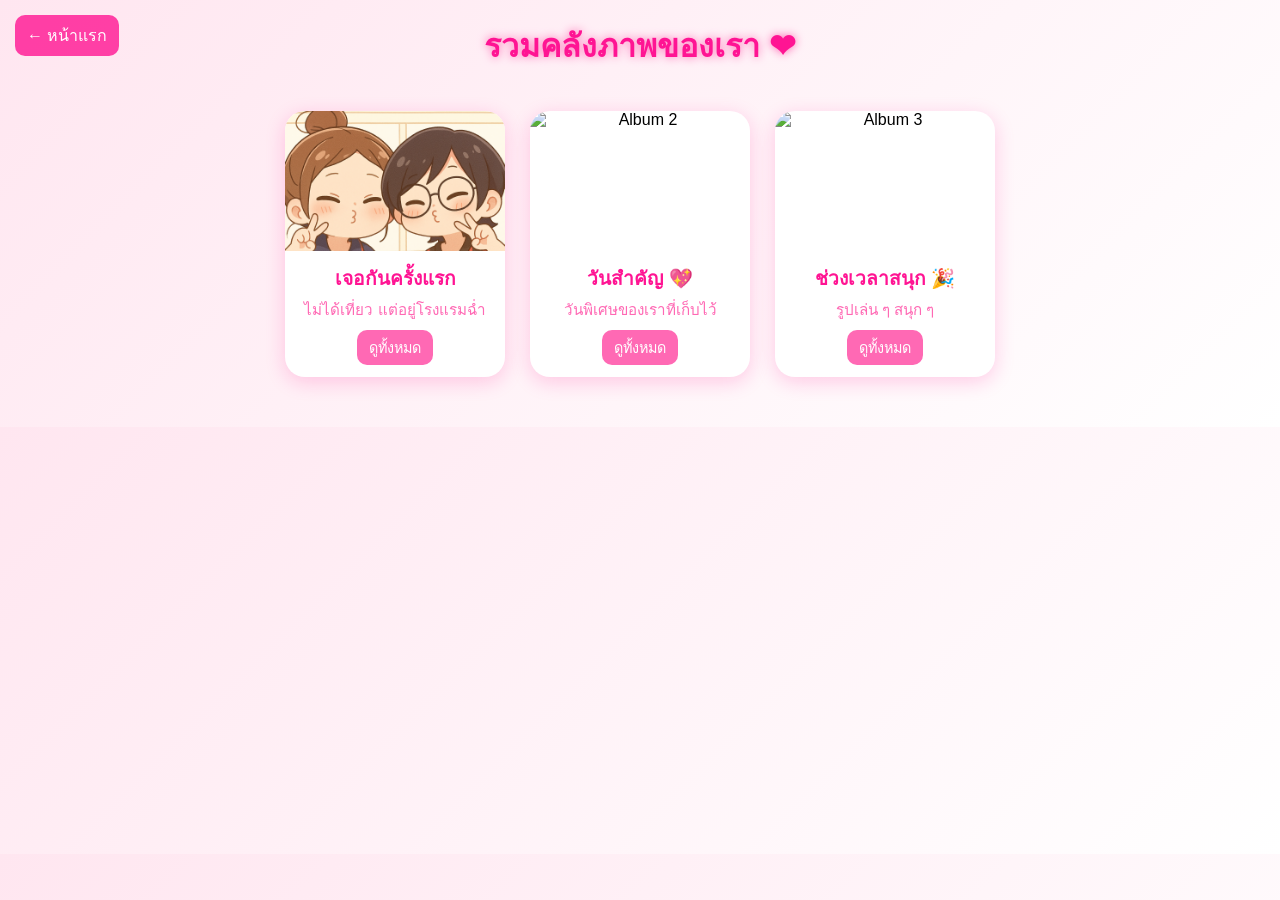
==== gallery.html @ 84c184a3 "Add files via upload" ====
<!DOCTYPE html>
<html lang="th">
<head>
<meta charset="UTF-8">
<meta name="viewport" content="width=device-width, initial-scale=1.0">
<title>Memory Albums 💖</title>
<button id="back-index-btn">&#8592; หน้าแรก</button>
<style>
body {
  margin: 0;
  font-family: 'Arial', sans-serif;
  background: linear-gradient(135deg,#ffe6f0,#fff);
  text-align: center;
}
h1 {
  color: #ff1493;
  margin-top: 20px;
  margin-bottom: 40px;
  text-shadow: 0 0 10px #ff69b4;
}
.album-grid {
  display: flex;
  flex-wrap: wrap;
  justify-content: center;
  gap: 25px;
  padding: 0 20px 50px 20px;
}
.album-card {
  width: 220px;
  border-radius: 20px;
  overflow: hidden;
  background: #fff;
  box-shadow: 0 5px 20px rgba(255,20,147,0.2);
  cursor: pointer;
  transition: transform 0.3s, box-shadow 0.3s;
}
.album-card:hover {
  transform: translateY(-10px) scale(1.05);
  box-shadow: 0 8px 25px rgba(255,20,147,0.3);
}
.album-card img {
  width: 100%;
  display: block;
  height: 140px;
  object-fit: cover;
}
.album-content {
  padding: 12px;
}
.album-title {
  font-size: 1.2rem;
  font-weight: bold;
  color: #ff1493;
  margin-bottom: 5px;
}
.album-desc {
  font-size: 0.95rem;
  color: #ff69b4;
}
.view-all-btn {
  margin-top: 8px;
  padding: 6px 12px;
  background: #ff69b4;
  color: #fff;
  border: none;
  border-radius: 10px;
  cursor: pointer;
  font-size: 0.9rem;
  transition: background 0.3s;
}
.view-all-btn:hover {
  background: #ff1493;
}

/* Modal */
#album-modal {
  display: none;
  position: fixed;
  top:0; left:0;
  width:100%; height:100%;
  background: rgba(0,0,0,0.85);
  justify-content: center;
  align-items: center;
  z-index: 9999;
}
#modal-container {
  position: relative;
  max-width: 90%;
  max-height: 80%;
  text-align: center;
}
#modal-img {
  max-width: 100%;
  max-height: 70vh;
  border-radius: 12px;
  box-shadow: 0 5px 15px rgba(255,20,147,0.3);
  transition: opacity 0.5s ease-in-out;
  opacity: 1;
}
#album-name {
  color: #fff;
  font-size: 1.5rem;
  margin: 10px 0;
  text-shadow: 0 0 10px #ff69b4;
}
#image-counter {
  color: #fff;
  font-size: 1rem;
  margin-bottom: 10px;
}
.close-btn {
  position: fixed;
  top: 15px;
  right: 25px;
  font-size: 2rem;
  color: #fff;
  cursor: pointer;
  z-index: 10000;
}
.nav-btn {
  position: absolute;
  top: 50%;
  transform: translateY(-50%);
  background: rgba(255,20,147,0.6);
  color: #fff;
  border: none;
  font-size: 2rem;
  padding: 10px 15px;
  cursor: pointer;
  border-radius: 50%;
  user-select: none;
}
#prev-btn { left: -60px; }
#next-btn { right: -60px; }

#modal-grid {
  display: none;
  flex-wrap: wrap;
  justify-content: center;
  gap: 15px;
}
#modal-grid img {
  width: 200px;
  height: 200px; /* ให้เป็นสี่เหลี่ยมจัตุรัส */
  object-fit: cover; /* ครอบเต็มแต่ไม่บิด */
  border-radius: 10px;
  box-shadow: 0 5px 15px rgba(255,20,147,0.3);
  opacity: 0;
  transform: translateY(20px);
  transition: opacity 0.5s ease, transform 0.5s ease;
}
#modal-grid img.show {
  opacity: 1;
  transform: translateY(0);
}
.next-album-btn {
  margin-top: 15px;
  padding: 8px 14px;
  background: #ff69b4;
  color: #fff;
  border: none;
  border-radius: 10px;
  cursor: pointer;
}
.next-album-btn:hover { background: #ff1493; }

#back-index-btn {
  position: fixed;
  top: 15px;
  left: 15px;
  z-index: 10001;
  padding: 8px 12px;
  background: rgba(255,20,147,0.8);
  color: #fff;
  border: none;
  border-radius: 10px;
  font-size: 1rem;
  cursor: pointer;
  transition: background 0.3s;
}
#back-index-btn:hover {
  background: rgba(255,20,147,1);
}
</style>
</head>
<body>

<h1>รวมคลังภาพของเรา ❤</h1>

<div class="album-grid" id="album-grid">
  <!-- ตัวอย่างอัลบั้ม -->
  <div class="album-card" data-album="album1" data-name="เจอกันครั้งแรก">
    <img src="images/album1/1.png" alt="Album 1">
    <div class="album-content">
      <div class="album-title">เจอกันครั้งแรก</div>
      <div class="album-desc">ไม่ได้เที่ยว แต่อยู่โรงแรมฉ่ำ</div>
      <button class="view-all-btn">ดูทั้งหมด</button>
    </div>
  </div>

  <div class="album-card" data-album="album2" data-name="วันสำคัญ 💖">
    <img src="images/album2/cover1.jpg" alt="Album 2">
    <div class="album-content">
      <div class="album-title">วันสำคัญ 💖</div>
      <div class="album-desc">วันพิเศษของเราที่เก็บไว้</div>
      <button class="view-all-btn">ดูทั้งหมด</button>
    </div>
  </div>

  <div class="album-card" data-album="album3" data-name="ช่วงเวลาสนุก 🎉">
    <img src="images/album3/cover1.jpg" alt="Album 3">
    <div class="album-content">
      <div class="album-title">ช่วงเวลาสนุก 🎉</div>
      <div class="album-desc">รูปเล่น ๆ สนุก ๆ</div>
      <button class="view-all-btn">ดูทั้งหมด</button>
    </div>
  </div>
</div>

<!-- Modal -->
<div id="album-modal">
  <span class="close-btn" id="close-modal">&times;</span>
  <div id="modal-container">
    <button class="nav-btn" id="prev-btn">&#10094;</button>
    <div id="album-name"></div>
    <div id="image-counter"></div>
    <img id="modal-img" src="">
    <div id="modal-grid"></div>
    <button class="nav-btn" id="next-btn">&#10095;</button>
    <button class="next-album-btn" id="next-album-btn" style="display:none;">ไปอัลบั้มถัดไป</button>
  </div>
</div>

<script>
const albums = {
  album1: ["images/album1/2.jpg","images/album1/3.jpg","images/album1/4.jpg","images/album1/5.jpg"],
  album2: ["images/album2/1.jpg","images/album2/2.jpg","images/album2/3.jpg"],
  album3: ["images/album3/1.jpg","images/album3/2.jpg","images/album3/3.jpg"]
};
const albumCards = document.querySelectorAll('.album-card');
const albumModal = document.getElementById('album-modal');
const modalImg = document.getElementById('modal-img');
const albumName = document.getElementById('album-name');
const imageCounter = document.getElementById('image-counter');
const closeModal = document.getElementById('close-modal');
const prevBtn = document.getElementById('prev-btn');
const nextBtn = document.getElementById('next-btn');
const modalGrid = document.getElementById('modal-grid');
const viewAllBtns = document.querySelectorAll('.view-all-btn');
const nextAlbumBtn = document.getElementById('next-album-btn');

let albumKeys = Object.keys(albums);
let currentAlbumKey = '';
let currentAlbumIndex = 0;
let currentIndex = 0;

function fadeIn(){
  modalImg.style.opacity = 0;
  setTimeout(()=> modalImg.style.opacity = 1, 50);
}
function updateCounter(){
  imageCounter.textContent = `รูป ${currentIndex+1} / ${currentAlbum.length}`;
}
function showImage(index){
  modalImg.style.opacity = 0;
  setTimeout(()=>{
    modalImg.src = currentAlbum[index];
    fadeIn();
    updateCounter();
  }, 200);
}

albumCards.forEach(card=>{
  card.addEventListener('click',()=>{
    currentAlbumKey = card.dataset.album;
    currentAlbumIndex = albumKeys.indexOf(currentAlbumKey);
    currentAlbum = albums[currentAlbumKey];
    currentIndex = 0;
    modalImg.style.display='block';
    prevBtn.style.display='block';
    nextBtn.style.display='block';
    modalGrid.style.display='none';
    nextAlbumBtn.style.display = (currentAlbumIndex < albumKeys.length-1)? 'block':'none';
    modalImg.src = currentAlbum[currentIndex];
    albumName.textContent = card.dataset.name;
    albumModal.style.display='flex';
    fadeIn();
    updateCounter();
  });
});

prevBtn.addEventListener('click', e=>{
  e.stopPropagation();
  currentIndex = (currentIndex - 1 + currentAlbum.length) % currentAlbum.length;
  showImage(currentIndex);
});
nextBtn.addEventListener('click', e=>{
  e.stopPropagation();
  currentIndex = (currentIndex + 1) % currentAlbum.length;
  showImage(currentIndex);
});

viewAllBtns.forEach(btn=>{
  btn.addEventListener('click', e=>{
    e.stopPropagation();
    const card = btn.closest('.album-card');
    const key = card.dataset.album;
    const title = card.dataset.name;
    const images = albums[key];
    modalImg.style.display='none';
    prevBtn.style.display='none';
    nextBtn.style.display='none';
    nextAlbumBtn.style.display = (albumKeys.indexOf(key) < albumKeys.length-1)? 'block':'none';
    albumName.textContent = title;
    modalGrid.innerHTML='';
    modalGrid.style.display='flex';
    images.forEach((src, idx)=>{
      const img = document.createElement('img');
      img.src=src;
      modalGrid.appendChild(img);
      setTimeout(()=>img.classList.add('show'), idx*150);
    });
    albumModal.style.display='flex';
    imageCounter.textContent = `ทั้งหมด ${images.length} รูป`;
  });
});

nextAlbumBtn.addEventListener('click', ()=>{
  currentAlbumIndex++;
  if(currentAlbumIndex >= albumKeys.length) return;
  currentAlbumKey = albumKeys[currentAlbumIndex];
  const card = document.querySelector(`.album-card[data-album="${currentAlbumKey}"]`);
  card.click();
});

// ปิด modal
closeModal.addEventListener('click',()=>{albumModal.style.display='none';});
albumModal.addEventListener('click', e=>{if(e.target===albumModal) albumModal.style.display='none';});

const backIndexBtn = document.getElementById('back-index-btn');
backIndexBtn.addEventListener('click', ()=>{
  window.location.href = 'index.html'; // หรือใช้ window.location.reload() ถ้าอยู่หน้าเดียวกัน
});
</script>

</body>
</html>
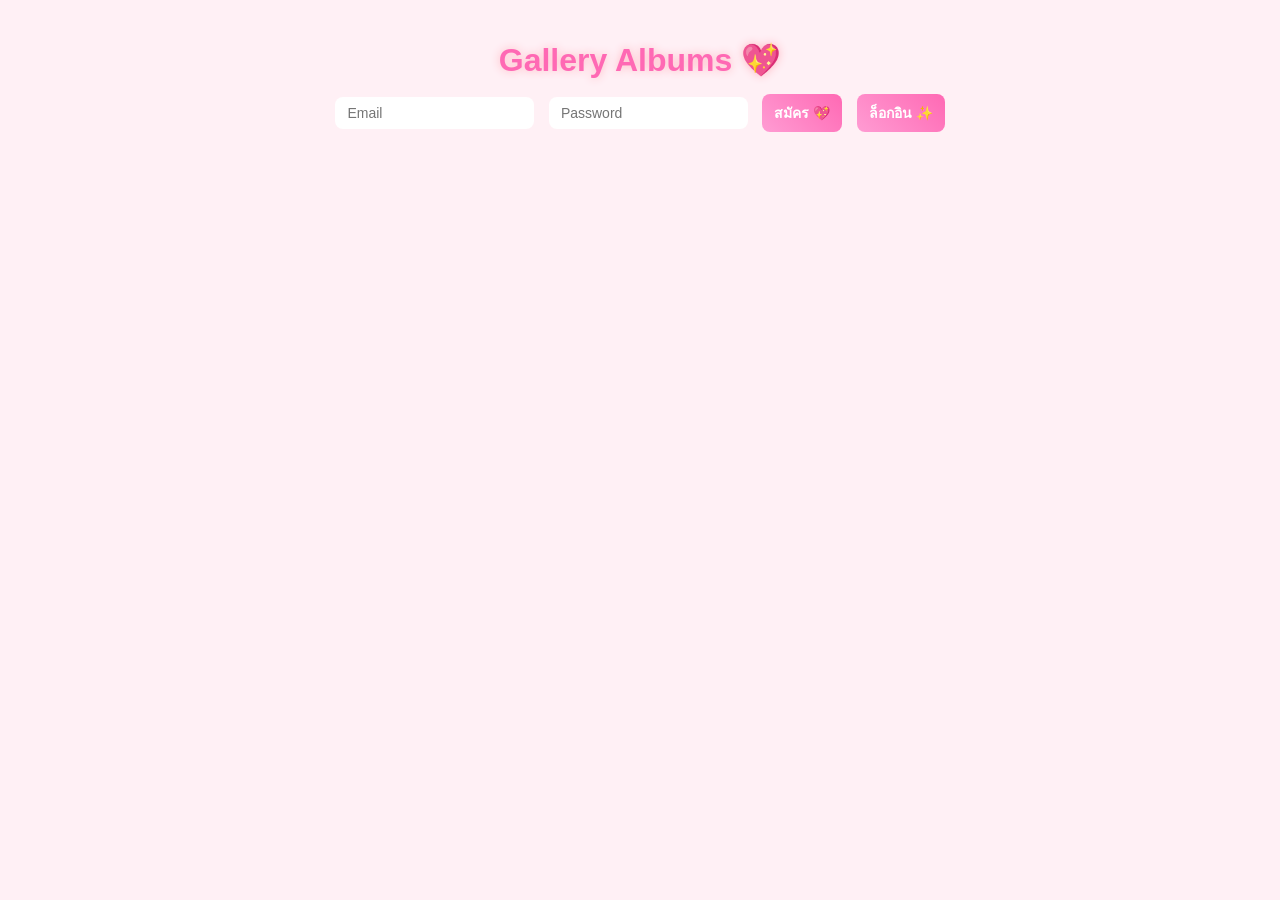
==== commit f7109fe0: "Add files via upload" ====
--- a/gallery.html
+++ b/gallery.html
@@ -1,347 +1,459 @@
 <!DOCTYPE html>
+
 <html lang="th">
 <head>
 <meta charset="UTF-8">
 <meta name="viewport" content="width=device-width, initial-scale=1.0">
-<title>Memory Albums 💖</title>
-<button id="back-index-btn">&#8592; หน้าแรก</button>
+<title>Gallery Albums 💖</title>
+
 <style>
-body {
-  margin: 0;
-  font-family: 'Arial', sans-serif;
-  background: linear-gradient(135deg,#ffe6f0,#fff);
-  text-align: center;
+  body { font-family: 'Arial', sans-serif; background: #fff0f5; margin:0; padding:20px; text-align:center; }
+  h1 { color:#ff69b4; margin-bottom:10px; text-shadow:0 0 10px #ffb6c1; }
+
+  input, button { margin:5px; padding:8px 12px; border-radius:8px; border:none; font-size:14px; }
+  button { cursor:pointer; background: linear-gradient(45deg, #ff9cd3, #ff69b4); color:white; font-weight:bold; transition: transform 0.2s; }
+  button:hover { transform: scale(1.05); }
+
+  #album-container { display:grid; grid-template-columns:repeat(auto-fill,minmax(200px,1fr)); gap:20px; margin-top:20px; }
+  .album-card { position:relative; border-radius:15px; overflow:hidden; box-shadow:0 5px 15px rgba(0,0,0,0.15); cursor:pointer; background:#fff; transition: transform 0.2s, box-shadow 0.3s; }
+  .album-card:hover { transform: scale(1.03); box-shadow:0 8px 20px rgba(255,20,147,0.2); }
+  .album-card img { width:100%; height:140px; object-fit:cover; }
+  .album-content { padding:12px; }
+  .album-title { font-size:1.1rem; font-weight:bold; color:#ff1493; }
+  .album-desc { font-size:0.9rem; color:#777; margin-top:4px; }
+  .album-owner { font-size:0.8rem; color:#aaa; margin-top:6px; }
+  .album-actions { margin-top:10px; display:flex; justify-content:center; gap:10px; }
+  .album-actions button { font-size:0.8rem; padding:5px 10px; }
+
+  /* Photo Grid */
+  #photo-grid { display:grid; grid-template-columns:repeat(auto-fill,minmax(150px,1fr)); gap:15px; margin-top:20px; }
+  .photo-card { position:relative; border-radius:10px; overflow:hidden; box-shadow:0 3px 10px rgba(0,0,0,0.15); }
+  .photo-card img { width:100%; height:120px; object-fit:cover; cursor:pointer; }
+  .photo-btns { position:absolute; top:8px; right:8px; display:flex; gap:5px; }
+  .photo-btns button { width:28px; height:28px; border-radius:50%; border:none; color:#fff; font-weight:bold; cursor:pointer; font-size:14px; }
+  .delete-btn { background:red; }
+  .edit-btn { background:orange; }
+
+  /* Modal */
+  .modal { display:none; position:fixed; top:0; left:0; width:100%; height:100%; background:rgba(0,0,0,0.7); justify-content:center; align-items:center; z-index:9999; }
+  .modal-content { background:#fff; border-radius:15px; padding:20px; width:90%; max-width:400px; text-align:center; box-shadow:0 5px 15px rgba(255,20,147,0.3); }
+  .modal-content h2 { color:#ff1493; margin-bottom:15px; }
+  .modal-content input { width:90%; margin:8px auto; display:block; }
+  .modal-content button { margin-top:10px; }
+
+  #lightbox { display:none; position:fixed; top:0; left:0; width:100%; height:100%; background:rgba(0,0,0,0.9); justify-content:center; align-items:center; flex-direction:column; z-index:9999; }
+  #lightbox img { max-width:90%; max-height:80%; border-radius:12px; margin-bottom:10px; }
+  /* ---------------- Photo Added Animation ---------------- */
+.photo-added {
+  animation: pop 0.5s ease forwards;
 }
-h1 {
-  color: #ff1493;
-  margin-top: 20px;
-  margin-bottom: 40px;
-  text-shadow: 0 0 10px #ff69b4;
-}
-.album-grid {
-  display: flex;
-  flex-wrap: wrap;
-  justify-content: center;
-  gap: 25px;
-  padding: 0 20px 50px 20px;
-}
-.album-card {
-  width: 220px;
-  border-radius: 20px;
-  overflow: hidden;
-  background: #fff;
-  box-shadow: 0 5px 20px rgba(255,20,147,0.2);
-  cursor: pointer;
-  transition: transform 0.3s, box-shadow 0.3s;
-}
-.album-card:hover {
-  transform: translateY(-10px) scale(1.05);
-  box-shadow: 0 8px 25px rgba(255,20,147,0.3);
-}
-.album-card img {
-  width: 100%;
-  display: block;
-  height: 140px;
-  object-fit: cover;
-}
-.album-content {
-  padding: 12px;
-}
-.album-title {
-  font-size: 1.2rem;
-  font-weight: bold;
-  color: #ff1493;
-  margin-bottom: 5px;
-}
-.album-desc {
-  font-size: 0.95rem;
-  color: #ff69b4;
-}
-.view-all-btn {
-  margin-top: 8px;
-  padding: 6px 12px;
-  background: #ff69b4;
-  color: #fff;
-  border: none;
-  border-radius: 10px;
-  cursor: pointer;
-  font-size: 0.9rem;
-  transition: background 0.3s;
-}
-.view-all-btn:hover {
-  background: #ff1493;
-}
-
-/* Modal */
-#album-modal {
-  display: none;
-  position: fixed;
-  top:0; left:0;
-  width:100%; height:100%;
-  background: rgba(0,0,0,0.85);
-  justify-content: center;
-  align-items: center;
-  z-index: 9999;
-}
-#modal-container {
-  position: relative;
-  max-width: 90%;
-  max-height: 80%;
-  text-align: center;
-}
-#modal-img {
-  max-width: 100%;
-  max-height: 70vh;
-  border-radius: 12px;
-  box-shadow: 0 5px 15px rgba(255,20,147,0.3);
-  transition: opacity 0.5s ease-in-out;
-  opacity: 1;
-}
-#album-name {
-  color: #fff;
-  font-size: 1.5rem;
-  margin: 10px 0;
-  text-shadow: 0 0 10px #ff69b4;
-}
-#image-counter {
-  color: #fff;
-  font-size: 1rem;
-  margin-bottom: 10px;
-}
-.close-btn {
-  position: fixed;
-  top: 15px;
-  right: 25px;
-  font-size: 2rem;
-  color: #fff;
-  cursor: pointer;
-  z-index: 10000;
-}
-.nav-btn {
-  position: absolute;
-  top: 50%;
-  transform: translateY(-50%);
-  background: rgba(255,20,147,0.6);
-  color: #fff;
-  border: none;
-  font-size: 2rem;
-  padding: 10px 15px;
-  cursor: pointer;
-  border-radius: 50%;
-  user-select: none;
-}
-#prev-btn { left: -60px; }
-#next-btn { right: -60px; }
-
-#modal-grid {
-  display: none;
-  flex-wrap: wrap;
-  justify-content: center;
-  gap: 15px;
-}
-#modal-grid img {
-  width: 200px;
-  height: 200px; /* ให้เป็นสี่เหลี่ยมจัตุรัส */
-  object-fit: cover; /* ครอบเต็มแต่ไม่บิด */
-  border-radius: 10px;
-  box-shadow: 0 5px 15px rgba(255,20,147,0.3);
-  opacity: 0;
-  transform: translateY(20px);
-  transition: opacity 0.5s ease, transform 0.5s ease;
-}
-#modal-grid img.show {
-  opacity: 1;
-  transform: translateY(0);
-}
-.next-album-btn {
-  margin-top: 15px;
-  padding: 8px 14px;
-  background: #ff69b4;
-  color: #fff;
-  border: none;
-  border-radius: 10px;
-  cursor: pointer;
-}
-.next-album-btn:hover { background: #ff1493; }
-
-#back-index-btn {
-  position: fixed;
-  top: 15px;
-  left: 15px;
-  z-index: 10001;
-  padding: 8px 12px;
-  background: rgba(255,20,147,0.8);
-  color: #fff;
-  border: none;
-  border-radius: 10px;
-  font-size: 1rem;
-  cursor: pointer;
-  transition: background 0.3s;
-}
-#back-index-btn:hover {
-  background: rgba(255,20,147,1);
+
+@keyframes pop {
+  0% { transform: scale(0.5); opacity: 0; }
+  50% { transform: scale(1.2); opacity: 1; }
+  100% { transform: scale(1); opacity: 1; }
 }
 </style>
+
 </head>
 <body>
-
-<h1>รวมคลังภาพของเรา ❤</h1>
-
-<div class="album-grid" id="album-grid">
-  <!-- ตัวอย่างอัลบั้ม -->
-  <div class="album-card" data-album="album1" data-name="เจอกันครั้งแรก">
-    <img src="images/album1/1.png" alt="Album 1">
-    <div class="album-content">
-      <div class="album-title">เจอกันครั้งแรก</div>
-      <div class="album-desc">ไม่ได้เที่ยว แต่อยู่โรงแรมฉ่ำ</div>
-      <button class="view-all-btn">ดูทั้งหมด</button>
-    </div>
+<h1>Gallery Albums 💖</h1>
+
+<!-- Auth -->
+
+<div id="auth-section">
+  <input type="email" id="email" placeholder="Email">
+  <input type="password" id="password" placeholder="Password">
+  <button id="registerBtn">สมัคร 💖</button>
+  <button id="loginBtn">ล็อกอิน ✨</button>
+  <button id="logoutBtn" style="display:none;">กลับหน้าหลัก</button>
+</div>
+
+<!-- Create Album -->
+<div id="create-album-section" style="display:none;">
+  <input type="text" id="albumTitle" placeholder="ชื่ออัลบั้ม 🌸">
+  <input type="text" id="albumDesc" placeholder="คำบรรยายอัลบั้ม 🌸">
+  <input type="file" id="coverFile" accept="image/*">
+  <img id="coverPreview" style="display:none; max-height:100px; margin-top:10px; border-radius:8px;">
+  <button id="createAlbumBtn">สร้างอัลบั้มใหม่ 🎀</button>
+</div>
+
+<!-- Album View -->
+<div id="album-view" style="display:none;">
+  <button id="backBtn">◀ กลับ</button>
+  <h2 id="albumName"></h2>
+  <input type="file" id="photoFile" accept="image/*">
+  <img id="photoPreview" style="display:none; max-height:100px; margin-top:10px; border-radius:8px;">
+  <button id="addPhotoBtn">เพิ่มรูปลงอัลบั้ม 💖</button>
+  <div id="photo-grid"></div>
+</div>
+
+<!-- Album Cards -->
+
+<div id="album-container"></div>
+
+<!-- Album View -->
+
+<div id="album-view" style="display:none;">
+  <button id="backBtn">◀ กลับ</button>
+  <h2 id="albumName"></h2>
+  <div>
+    <input type="file" id="photoFile" accept="image/*">
+    <button id="addPhotoBtn">เพิ่มรูปลงอัลบั้ม 💖</button>
   </div>
-
-  <div class="album-card" data-album="album2" data-name="วันสำคัญ 💖">
-    <img src="images/album2/cover1.jpg" alt="Album 2">
-    <div class="album-content">
-      <div class="album-title">วันสำคัญ 💖</div>
-      <div class="album-desc">วันพิเศษของเราที่เก็บไว้</div>
-      <button class="view-all-btn">ดูทั้งหมด</button>
-    </div>
+  <div id="photo-grid"></div>
+</div>
+
+<!-- Lightbox -->
+
+<div id="lightbox">
+  <img id="lightboxImg" src="">
+  <button id="closeBtn">Close ✖</button>
+</div>
+
+<!-- Edit Modal -->
+
+<div class="modal" id="editModal">
+  <div class="modal-content">
+    <h2 id="modalTitle">แก้ไข</h2>
+    <input type="text" id="editInput1" placeholder="">
+    <input type="text" id="editInput2" placeholder="" style="display:none;">
+    <input type="file" id="editFile" accept="image/*" style="display:none;">
+    <button id="saveEditBtn">บันทึก ✅</button>
+    <button onclick="closeModal()">ยกเลิก ❌</button>
   </div>
-
-  <div class="album-card" data-album="album3" data-name="ช่วงเวลาสนุก 🎉">
-    <img src="images/album3/cover1.jpg" alt="Album 3">
-    <div class="album-content">
-      <div class="album-title">ช่วงเวลาสนุก 🎉</div>
-      <div class="album-desc">รูปเล่น ๆ สนุก ๆ</div>
-      <button class="view-all-btn">ดูทั้งหมด</button>
-    </div>
-  </div>
-</div>
-
-<!-- Modal -->
-<div id="album-modal">
-  <span class="close-btn" id="close-modal">&times;</span>
-  <div id="modal-container">
-    <button class="nav-btn" id="prev-btn">&#10094;</button>
-    <div id="album-name"></div>
-    <div id="image-counter"></div>
-    <img id="modal-img" src="">
-    <div id="modal-grid"></div>
-    <button class="nav-btn" id="next-btn">&#10095;</button>
-    <button class="next-album-btn" id="next-album-btn" style="display:none;">ไปอัลบั้มถัดไป</button>
-  </div>
-</div>
-
-<script>
-const albums = {
-  album1: ["images/album1/2.jpg","images/album1/3.jpg","images/album1/4.jpg","images/album1/5.jpg"],
-  album2: ["images/album2/1.jpg","images/album2/2.jpg","images/album2/3.jpg"],
-  album3: ["images/album3/1.jpg","images/album3/2.jpg","images/album3/3.jpg"]
+</div>
+
+<script type="module">
+import { initializeApp } from "https://www.gstatic.com/firebasejs/10.9.0/firebase-app.js";
+import { getFirestore, collection, addDoc, deleteDoc, doc, onSnapshot, updateDoc } from "https://www.gstatic.com/firebasejs/10.9.0/firebase-firestore.js";
+import { getAuth, createUserWithEmailAndPassword, signInWithEmailAndPassword, signOut, onAuthStateChanged } from "https://www.gstatic.com/firebasejs/10.9.0/firebase-auth.js";
+
+const firebaseConfig = {
+  apiKey: "AIzaSyBZ6LqVNG-8EFFmyXBxBctJ9OGkayfNA4A",
+  authDomain: "anmemorise.firebaseapp.com",
+  projectId: "anmemorise",
+  storageBucket: "anmemorise.firebasestorage.app",
+  messagingSenderId: "991699333084",
+  appId: "1:991699333084:web:17595fd2079119fd9b2919",
 };
-const albumCards = document.querySelectorAll('.album-card');
-const albumModal = document.getElementById('album-modal');
-const modalImg = document.getElementById('modal-img');
-const albumName = document.getElementById('album-name');
-const imageCounter = document.getElementById('image-counter');
-const closeModal = document.getElementById('close-modal');
-const prevBtn = document.getElementById('prev-btn');
-const nextBtn = document.getElementById('next-btn');
-const modalGrid = document.getElementById('modal-grid');
-const viewAllBtns = document.querySelectorAll('.view-all-btn');
-const nextAlbumBtn = document.getElementById('next-album-btn');
-
-let albumKeys = Object.keys(albums);
-let currentAlbumKey = '';
-let currentAlbumIndex = 0;
-let currentIndex = 0;
-
-function fadeIn(){
-  modalImg.style.opacity = 0;
-  setTimeout(()=> modalImg.style.opacity = 1, 50);
+
+const app = initializeApp(firebaseConfig);
+const db = getFirestore(app);
+const auth = getAuth(app);
+
+// Elements
+const emailInput=document.getElementById('email');
+const passwordInput=document.getElementById('password');
+const registerBtn=document.getElementById('registerBtn');
+const loginBtn=document.getElementById('loginBtn');
+const logoutBtn=document.getElementById('logoutBtn');
+const createAlbumSection=document.getElementById('create-album-section');
+const albumTitleInput=document.getElementById('albumTitle');
+const albumDescInput=document.getElementById('albumDesc');
+const coverFileInput=document.getElementById('coverFile');
+const createAlbumBtn=document.getElementById('createAlbumBtn');
+const albumContainer=document.getElementById('album-container');
+const albumView=document.getElementById('album-view');
+const backBtn=document.getElementById('backBtn');
+const albumNameH2=document.getElementById('albumName');
+const photoFile=document.getElementById('photoFile');
+const addPhotoBtn=document.getElementById('addPhotoBtn');
+const photoGrid=document.getElementById('photo-grid');
+
+const lightbox=document.getElementById('lightbox');
+const lightboxImg=document.getElementById('lightboxImg');
+const closeBtn=document.getElementById('closeBtn');
+
+const editModal=document.getElementById('editModal');
+const modalTitle=document.getElementById('modalTitle');
+const editInput1=document.getElementById('editInput1');
+const editInput2=document.getElementById('editInput2');
+const editFile=document.getElementById('editFile');
+const saveEditBtn=document.getElementById('saveEditBtn');
+
+let currentAlbum=null;
+let currentPhoto=null;
+let editTarget=null;
+let albumData=[];
+
+
+// ---------------- Auth ----------------
+function isValidEmail(email) {
+  return /\S+@\S+\.\S+/.test(email);
 }
-function updateCounter(){
-  imageCounter.textContent = `รูป ${currentIndex+1} / ${currentAlbum.length}`;
+
+registerBtn.addEventListener('click', () => {
+  const email = emailInput.value;
+  const password = passwordInput.value;
+  
+  if (!email || !password) return showNotif("กรอก Email และ Password ด้วยนะ 🌸");
+  if (!isValidEmail(email)) return showNotif("รูปแบบ Email ไม่ถูกต้อง ❌");
+
+  createUserWithEmailAndPassword(auth, email, password)
+    .then(() => showNotif("สมัครสำเร็จ 💖"))
+    .catch(e => showNotif(e.message));
+});
+
+loginBtn.addEventListener('click', () => {
+  const email = emailInput.value;
+  const password = passwordInput.value;
+
+  if (!email || !password) return showNotif("กรอก Email และ Password ด้วยนะ 🌸");
+  if (!isValidEmail(email)) return showNotif("รูปแบบ Email ไม่ถูกต้อง ❌");
+
+  signInWithEmailAndPassword(auth, email, password)
+    .then(() => showNotif("ล็อกอินสำเร็จ ✨"))
+    .catch(e => showNotif(e.message));
+});
+
+logoutBtn.addEventListener('click', () => {
+  signOut(auth).then(() => {
+    window.location.href = "index.html"; // กลับไปหน้าแรก
+  });
+});
+
+onAuthStateChanged(auth, user => {
+  if(user){
+    createAlbumSection.style.display='block';
+    logoutBtn.style.display='inline-block';
+    loginBtn.style.display='none';
+    registerBtn.style.display='none';
+    emailInput.style.display='none';
+    passwordInput.style.display='none';
+  } else {
+    createAlbumSection.style.display='none';
+    logoutBtn.style.display='none';
+    loginBtn.style.display='inline-block';
+    registerBtn.style.display='inline-block';
+    emailInput.style.display='inline-block';
+    passwordInput.style.display='inline-block';
+  }
+});
+
+
+// ---------------- Preview Upload ----------------
+const coverPreview=document.getElementById('coverPreview');
+const photoPreview=document.getElementById('photoPreview');
+
+coverFileInput.addEventListener("change",()=>{
+  const file=coverFileInput.files[0];
+  if(file){
+    const reader=new FileReader();
+    reader.onload=()=>{ coverPreview.src=reader.result; coverPreview.style.display="block"; };
+    reader.readAsDataURL(file);
+  }else{ coverPreview.style.display="none"; }
+});
+
+photoFile.addEventListener("change",()=>{
+  const file=photoFile.files[0];
+  if(file){
+    const reader=new FileReader();
+    reader.onload=()=>{ photoPreview.src=reader.result; photoPreview.style.display="block"; };
+    reader.readAsDataURL(file);
+  }else{ photoPreview.style.display="none"; }
+});
+
+
+// ---------------- Notification ----------------
+const notif = document.getElementById('notif');
+
+function showNotif(message){
+  notif.innerText = message;
+  notif.style.display = 'block';
+  notif.style.transform = 'scale(1)';
+  notif.style.opacity = '1';
+  
+  setTimeout(()=>{
+    notif.style.transform = 'scale(0)';
+    notif.style.opacity = '0';
+    setTimeout(()=> notif.style.display='none', 300);
+  }, 2000); // เด้งอยู่ 2 วินาที
 }
-function showImage(index){
-  modalImg.style.opacity = 0;
-  setTimeout(()=>{
-    modalImg.src = currentAlbum[index];
-    fadeIn();
-    updateCounter();
-  }, 200);
+
+
+
+// ---------------- Create Album ----------------
+createAlbumBtn.addEventListener('click', async () => {
+  const title = albumTitleInput.value;
+  const desc = albumDescInput.value;
+  const file = coverFileInput.files[0];
+  if (!title || !file) return alert("กรอกชื่ออัลบั้มและเลือกภาพปก 🌸");
+
+  const reader = new FileReader();
+  reader.onload = async () => {
+    try {
+      await addDoc(collection(db, 'albums'), {
+        title, description: desc, cover: reader.result, owner: auth.currentUser.uid, createdAt: new Date()
+      });
+      albumTitleInput.value = ''; albumDescInput.value = ''; coverFileInput.value = '';
+      showNotif("สร้างอัลบั้มสำเร็จ 🎀");
+    } catch (e) { alert("เกิดข้อผิดพลาด " + e.message); }
+  };
+  reader.readAsDataURL(file);
+});
+
+// ---------------- Load Albums ----------------
+onSnapshot(collection(db,'albums'), snapshot=>{
+  albumContainer.innerHTML=''; albumData=[];
+  snapshot.forEach(docSnap=>{
+    const data=docSnap.data(); data.id=docSnap.id; albumData.push(data);
+    const card=document.createElement('div'); card.className='album-card';
+    card.innerHTML=`
+      <img src="${data.cover}">
+      <div class="album-content">
+        <div class="album-title">${data.title}</div>
+        <div class="album-desc">${data.description||''}</div>
+        
+        <div class="album-actions">
+          <button onclick="openAlbum('${data.id}')">เปิด</button>
+          <button onclick="openEditModal('album','${data.id}')">แก้ไข</button>
+        </div>
+      </div>`;
+    albumContainer.appendChild(card);
+  });
+});
+
+// ---------------- Open Album ----------------
+window.openAlbum = function(id){
+  currentAlbum = albumData.find(a=>a.id===id);
+  albumContainer.style.display='none'; albumView.style.display='block'; albumNameH2.innerText=currentAlbum.title;
+  loadPhotos();
+};
+
+// ---------------- Load Photos ----------------
+function loadPhotos(){
+  const photosCol=collection(db,'albums',currentAlbum.id,'photos');
+  onSnapshot(photosCol,snapshot=>{
+    photoGrid.innerHTML='';
+    snapshot.forEach(docSnap=>{
+      const data=docSnap.data(); data.id=docSnap.id;
+      const card=document.createElement('div'); card.className='photo-card';
+      const img=document.createElement('img'); img.src=data.imageData;
+      img.onclick=()=>{ lightboxImg.src=data.imageData; lightbox.style.display='flex'; };
+      card.appendChild(img);
+
+      const btns=document.createElement('div'); btns.className='photo-btns';
+      const delBtn=document.createElement('button'); delBtn.className='delete-btn'; delBtn.innerText='×';
+      delBtn.onclick=async()=> await deleteDoc(doc(db,'albums',currentAlbum.id,'photos',data.id));
+      const editBtn=document.createElement('button'); editBtn.className='edit-btn'; editBtn.innerText='✎';
+      editBtn.onclick=()=>{ currentPhoto=data; openEditModal('photo',data.id); };
+      btns.appendChild(editBtn); btns.appendChild(delBtn);
+      card.appendChild(btns);
+      photoGrid.appendChild(card);
+    });
+  });
 }
 
-albumCards.forEach(card=>{
-  card.addEventListener('click',()=>{
-    currentAlbumKey = card.dataset.album;
-    currentAlbumIndex = albumKeys.indexOf(currentAlbumKey);
-    currentAlbum = albums[currentAlbumKey];
-    currentIndex = 0;
-    modalImg.style.display='block';
-    prevBtn.style.display='block';
-    nextBtn.style.display='block';
-    modalGrid.style.display='none';
-    nextAlbumBtn.style.display = (currentAlbumIndex < albumKeys.length-1)? 'block':'none';
-    modalImg.src = currentAlbum[currentIndex];
-    albumName.textContent = card.dataset.name;
-    albumModal.style.display='flex';
-    fadeIn();
-    updateCounter();
-  });
-});
-
-prevBtn.addEventListener('click', e=>{
-  e.stopPropagation();
-  currentIndex = (currentIndex - 1 + currentAlbum.length) % currentAlbum.length;
-  showImage(currentIndex);
-});
-nextBtn.addEventListener('click', e=>{
-  e.stopPropagation();
-  currentIndex = (currentIndex + 1) % currentAlbum.length;
-  showImage(currentIndex);
-});
-
-viewAllBtns.forEach(btn=>{
-  btn.addEventListener('click', e=>{
-    e.stopPropagation();
-    const card = btn.closest('.album-card');
-    const key = card.dataset.album;
-    const title = card.dataset.name;
-    const images = albums[key];
-    modalImg.style.display='none';
-    prevBtn.style.display='none';
-    nextBtn.style.display='none';
-    nextAlbumBtn.style.display = (albumKeys.indexOf(key) < albumKeys.length-1)? 'block':'none';
-    albumName.textContent = title;
-    modalGrid.innerHTML='';
-    modalGrid.style.display='flex';
-    images.forEach((src, idx)=>{
-      const img = document.createElement('img');
-      img.src=src;
-      modalGrid.appendChild(img);
-      setTimeout(()=>img.classList.add('show'), idx*150);
-    });
-    albumModal.style.display='flex';
-    imageCounter.textContent = `ทั้งหมด ${images.length} รูป`;
-  });
-});
-
-nextAlbumBtn.addEventListener('click', ()=>{
-  currentAlbumIndex++;
-  if(currentAlbumIndex >= albumKeys.length) return;
-  currentAlbumKey = albumKeys[currentAlbumIndex];
-  const card = document.querySelector(`.album-card[data-album="${currentAlbumKey}"]`);
-  card.click();
-});
-
-// ปิด modal
-closeModal.addEventListener('click',()=>{albumModal.style.display='none';});
-albumModal.addEventListener('click', e=>{if(e.target===albumModal) albumModal.style.display='none';});
-
-const backIndexBtn = document.getElementById('back-index-btn');
-backIndexBtn.addEventListener('click', ()=>{
-  window.location.href = 'index.html'; // หรือใช้ window.location.reload() ถ้าอยู่หน้าเดียวกัน
-});
+
+// ---------------- Add Photo ----------------
+// ---------------- Add Photo ----------------
+addPhotoBtn.addEventListener('click', () => {
+  const file = photoFile.files[0];
+  if (!file) return showNotif("เลือกไฟล์ก่อน 🌸");
+
+  const reader = new FileReader();
+  reader.onload = async () => {
+    try {
+      // แสดง Notification ว่า กำลังอัปโหลด
+      showNotif("กำลังอัปโหลดรูป... ✨");
+
+      // อัปโหลดรูปไป Firestore
+      await addDoc(collection(db, 'albums', currentAlbum.id, 'photos'), {
+        imageData: reader.result,
+        owner: auth.currentUser.uid,
+        name: file.name,
+        createdAt: new Date()
+      });
+
+      // รีเซ็ต input และ preview
+      photoFile.value = '';
+      photoPreview.src = '';
+      photoPreview.style.display = 'none';
+
+      // เด้ง Notification หลังอัปโหลดเสร็จ
+      showNotif("เพิ่มรูปสำเร็จ 💖");
+
+      // Animation รูปเด้งตรงกลางหน้าจอ
+      const tempImg = document.createElement('img');
+      tempImg.src = reader.result;
+      tempImg.className = 'photo-added';
+      tempImg.style.position = 'fixed';
+      tempImg.style.top = '50%';
+      tempImg.style.left = '50%';
+      tempImg.style.width = '100px';
+      tempImg.style.height = '100px';
+      tempImg.style.borderRadius = '12px';
+      tempImg.style.zIndex = '10001';
+      tempImg.style.transform = 'translate(-50%, -50%)';
+      document.body.appendChild(tempImg);
+
+      setTimeout(() => tempImg.remove(), 500);
+
+    } catch (e) {
+      showNotif("เกิดข้อผิดพลาด ❌ " + e.message);
+    }
+  };
+  reader.readAsDataURL(file);
+});
+
+// ---------------- Modal Edit ----------------
+window.openEditModal=function(type,id){
+  editModal.style.display='flex';
+  if(type==='album'){
+    const album = albumData.find(a=>a.id===id); // ดึงข้อมูลจาก albumData โดยตรง
+    modalTitle.innerText='แก้ไขอัลบั้ม 🎀';
+    editInput1.style.display='block'; editInput1.value=album.title; editInput1.placeholder='ชื่ออัลบั้ม';
+    editInput2.style.display='block'; editInput2.value=album.description||''; editInput2.placeholder='คำบรรยาย';
+    editFile.style.display='block';
+    editTarget={type,id};
+  } else if(type==='photo'){
+    modalTitle.innerText='แก้ไขรูป ✨';
+    editInput1.style.display='block'; editInput1.value=currentPhoto.name; editInput1.placeholder='ชื่อรูป';
+    editInput2.style.display='none'; editFile.style.display='none';
+    editTarget={type,id};
+  }
+};
+
+saveEditBtn.onclick=async()=>{
+  if(!editTarget) return;
+  if(editTarget.type==='album'){
+    let updates={title:editInput1.value, description:editInput2.value};
+    if(editFile.files[0]){
+      const reader=new FileReader();
+      reader.onload=async()=>{ updates.cover=reader.result; await updateDoc(doc(db,'albums',editTarget.id),updates); closeModal(); };
+      reader.readAsDataURL(editFile.files[0]);
+    }else{
+      await updateDoc(doc(db,'albums',editTarget.id),updates); closeModal();
+    }
+  }else if(editTarget.type==='photo'){
+    await updateDoc(doc(db,'albums',currentAlbum.id,'photos',editTarget.id),{name:editInput1.value});
+    closeModal();
+  }
+};
+
+window.closeModal=function(){ editModal.style.display='none'; editTarget=null; };
+
+// ---------------- Back ----------------
+backbtn.addEventListener('click', () => {
+  // ไม่ต้อง signOut()
+  window.location.href = "index.html"; // แค่ไปหน้าแรก
+});
+
+// ---------------- Lightbox ----------------
+closeBtn.onclick=()=>lightbox.style.display='none';
 </script>
+
+<!-- Notification Popup -->
+<div id="notif" style="
+  position: fixed; top: 20px; right: 20px; 
+  background: linear-gradient(45deg, #ff9cd3, #ff69b4);
+  color: white; padding: 10px 20px; border-radius: 12px;
+  box-shadow: 0 5px 15px rgba(255,20,147,0.3);
+  font-weight: bold; display: none; transform: scale(0);
+  z-index: 10000; transition: transform 0.3s ease, opacity 0.3s ease;
+  opacity: 0;
+">แจ้งเตือน</div>
 
 </body>
 </html>
